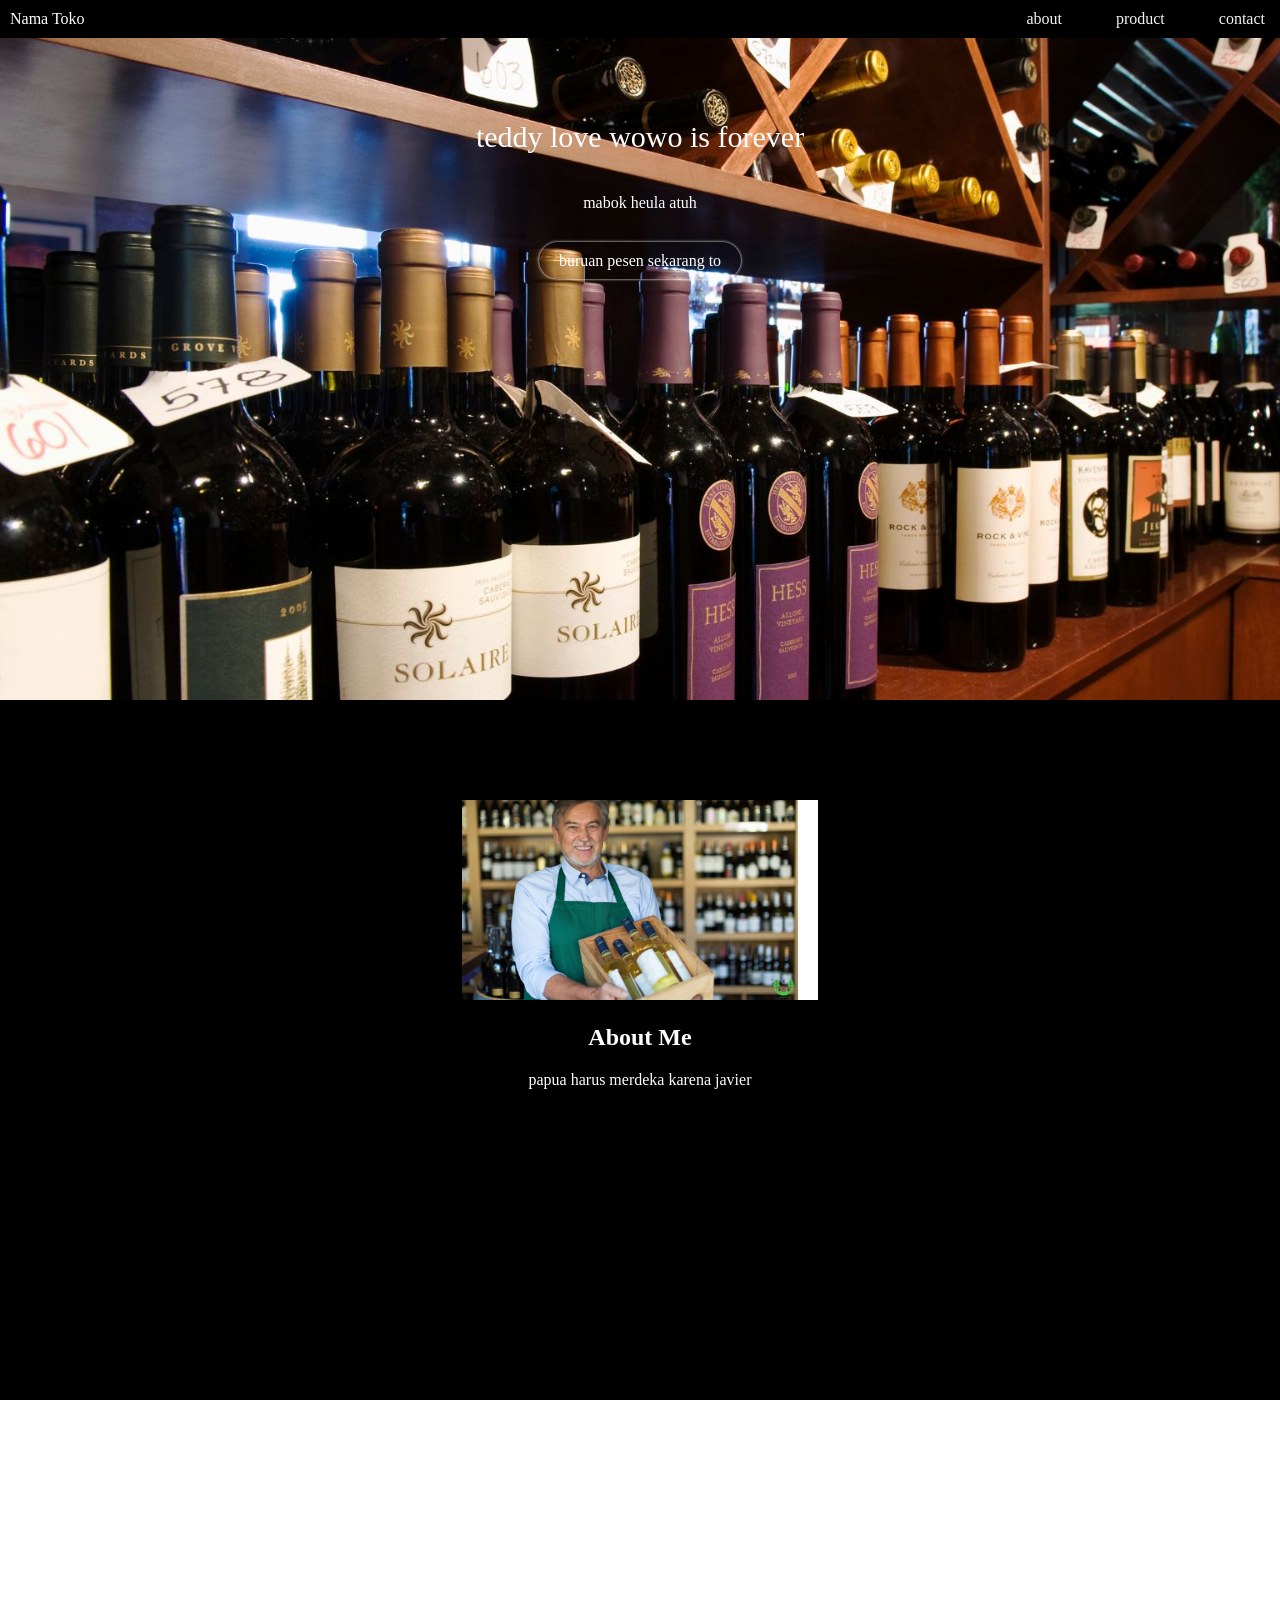
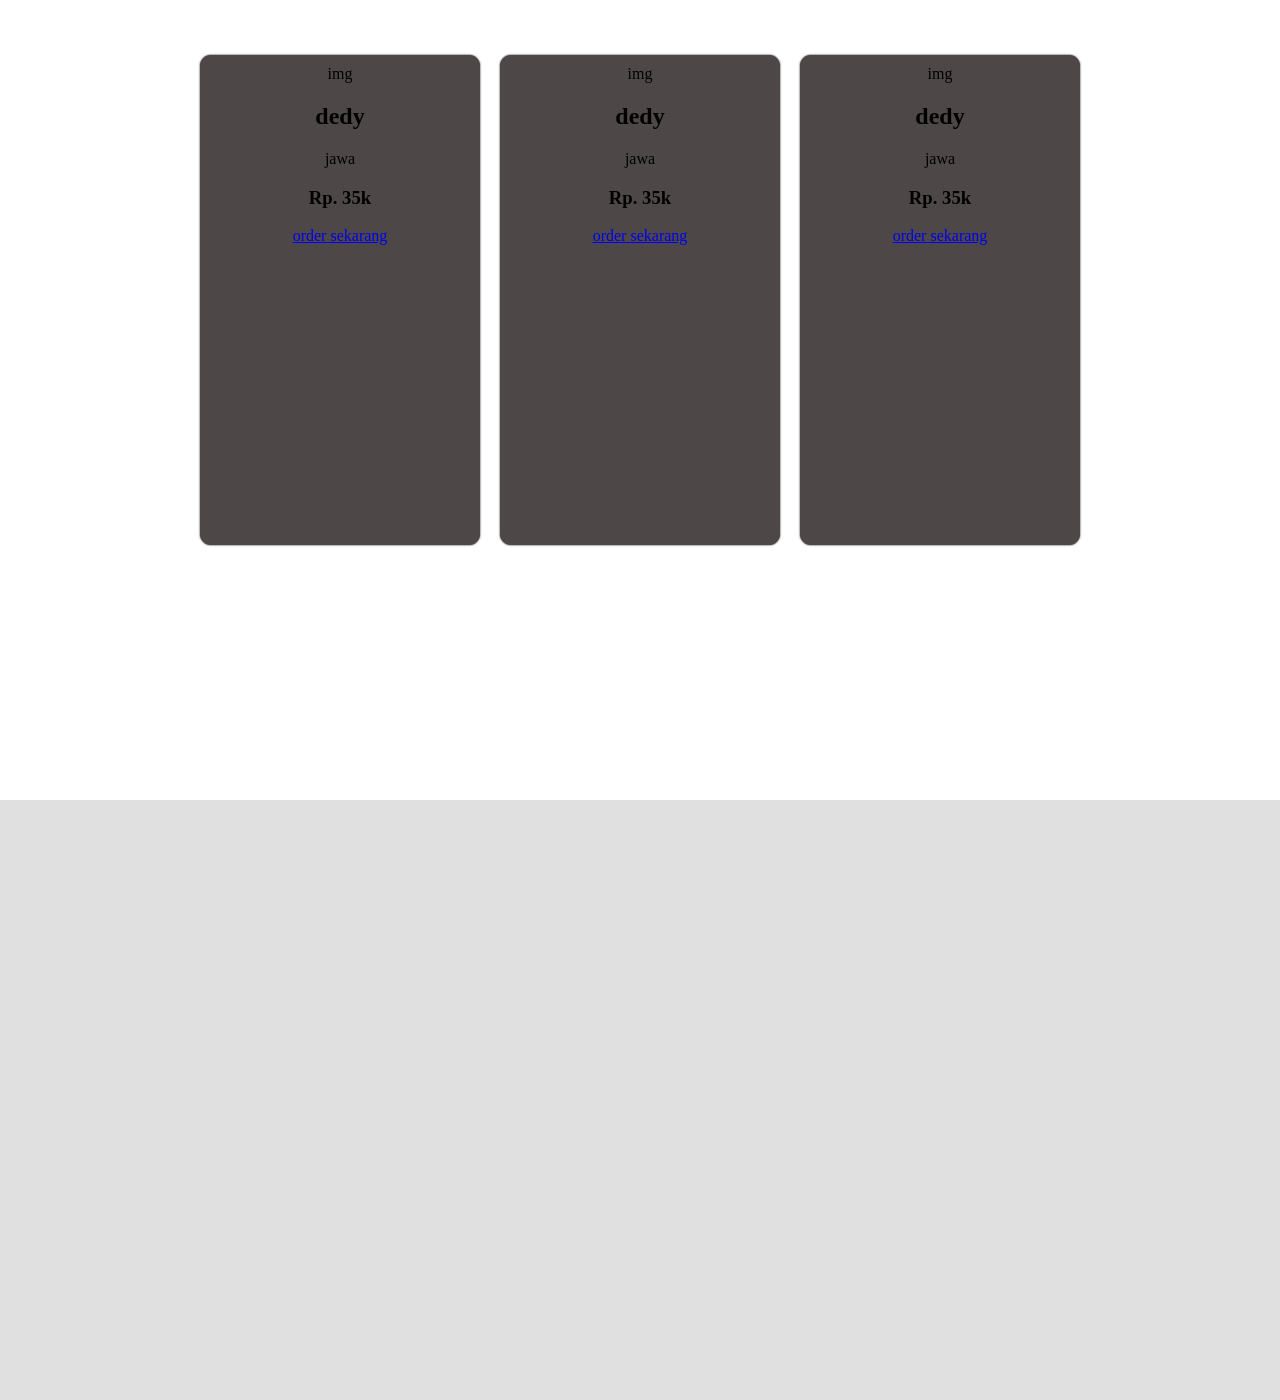
==== index.html @ 37997c79 "Add files via upload" ====
<!DOCTYPE html>
<html>

<head>

    <title>Document</title>
    <link rel="stylesheet" href="styles.css">
</head>

<body>
    <header>
        <div>
            Nama Toko
        </div>
        <nav>
            <a href="about">about</a>
            <a href="product">product</a>
            <a href="contact">contact</a>
        </nav>
    </header>
    <section class="home">
        <div class="welcome">
            teddy love wowo is forever
        </div>
        <div>
            mabok heula atuh
        </div>
        <div>
            <a href="#home">buruan pesen sekarang to</a>
        </div>
    </section>
    <section class="about">
        <div>
            <img src="xofyne.jpg">
            <div>
                <h2>About Me</h2>
                <p>
                    papua harus merdeka karena javier
                </p>
            </div>
    </section>
    <section class="product">
        <div class="container">
            <div class="card">
                <div>
                    img
                </div>
                <div>
                    <h2>dedy</h2>
                    <p>jawa</p>
                    <h3> Rp. 35k</h3>
                    <a href="#">
                        order sekarang
                    </a>
                </div>
            </div>

            <div class="card">
                <div>
                    img
                </div>
                <div>
                    <h2>dedy</h2>
                    <p>jawa</p>
                    <h3> Rp. 35k</h3>
                    <a href="#">
                        order sekarang
                    </a>
                </div>
            </div>


            <div class="card">
                <div>
                    img
                </div>
                <div>
                    <h2>dedy</h2>
                    <p>jawa</p>
                    <h3> Rp. 35k</h3>
                    <a href="#">
                        order sekarang
                    </a>
                </div>
            </div>
        </div>


    </section>

    <section class="contact">

    </section>

</body>

</html>
---- styles.css ----
body {
    margin: 0px;
}

header {
    display: flex;
    top: 0;
    width: 100%;
    background-color: black;
    justify-content: space-between;
    position: fixed;
    z-index: 1;
    color: white;
    padding: 10px;
}

nav a {
    padding: 10px 25px;
    text-decoration: none;
    color: rgb(243, 243, 243);

}

.home {
    background: url("backgroundwine.jpg") ;
    background-size: cover;
    background-repeat: no-repeat;
    background-attachment: fixed;
    height: 600px;
    padding-top: 100px;
    
}

.home div {
    text-align: center;
    color: white;
    margin: auto;
    width: 70%;
    padding: 20px;
}

.welcome {
    font-size: 30px;
    
}

.home a {
    color: white;
    padding: 10px 20px;
    text-decoration: none;
    box-shadow: 0px 0px 3px;
    border-radius: 20px;
}

.about {
    background-color: black;
    height: 600px;
    padding-top: 100px;
}

.about div {
    color: white;
    text-align: center;
    margin: auto;
    width: 70%;
}

.about img {
    height: 200px;
}


.product {
    background: url(xofynekayakat.jpg);
    background-size: cover;
    background-repeat: no-repeat;
    background-attachment: fixed;
    height: 1000px;
    display: flex;
    

}

.product .container {
    width: 100%;
    display: flex;
    justify-content: center;
    align-items: center;
}

.product .container .card {
    width:260px; 
    margin:10px; 
    height: 470px; 
    box-shadow: 0 0 2px ; 
    padding: 10px; 
    text-align: center; 
    background-color: rgb(77, 71, 71);
    border-radius: 11px;
 
}

.product.container.card img {
    width: 100%;
}

.product.container.card a {
    color: rgb(197, 197, 197);
    padding: 5px 20px;
    text-decoration: none;
    box-shadow: 0px 0px 3px;
    border-radius: 20px;
}

.contact {
    background-color: rgb(224, 224, 224);
    height: 600px;
}

footer {
    background-color: black;
    height: 50px;
}
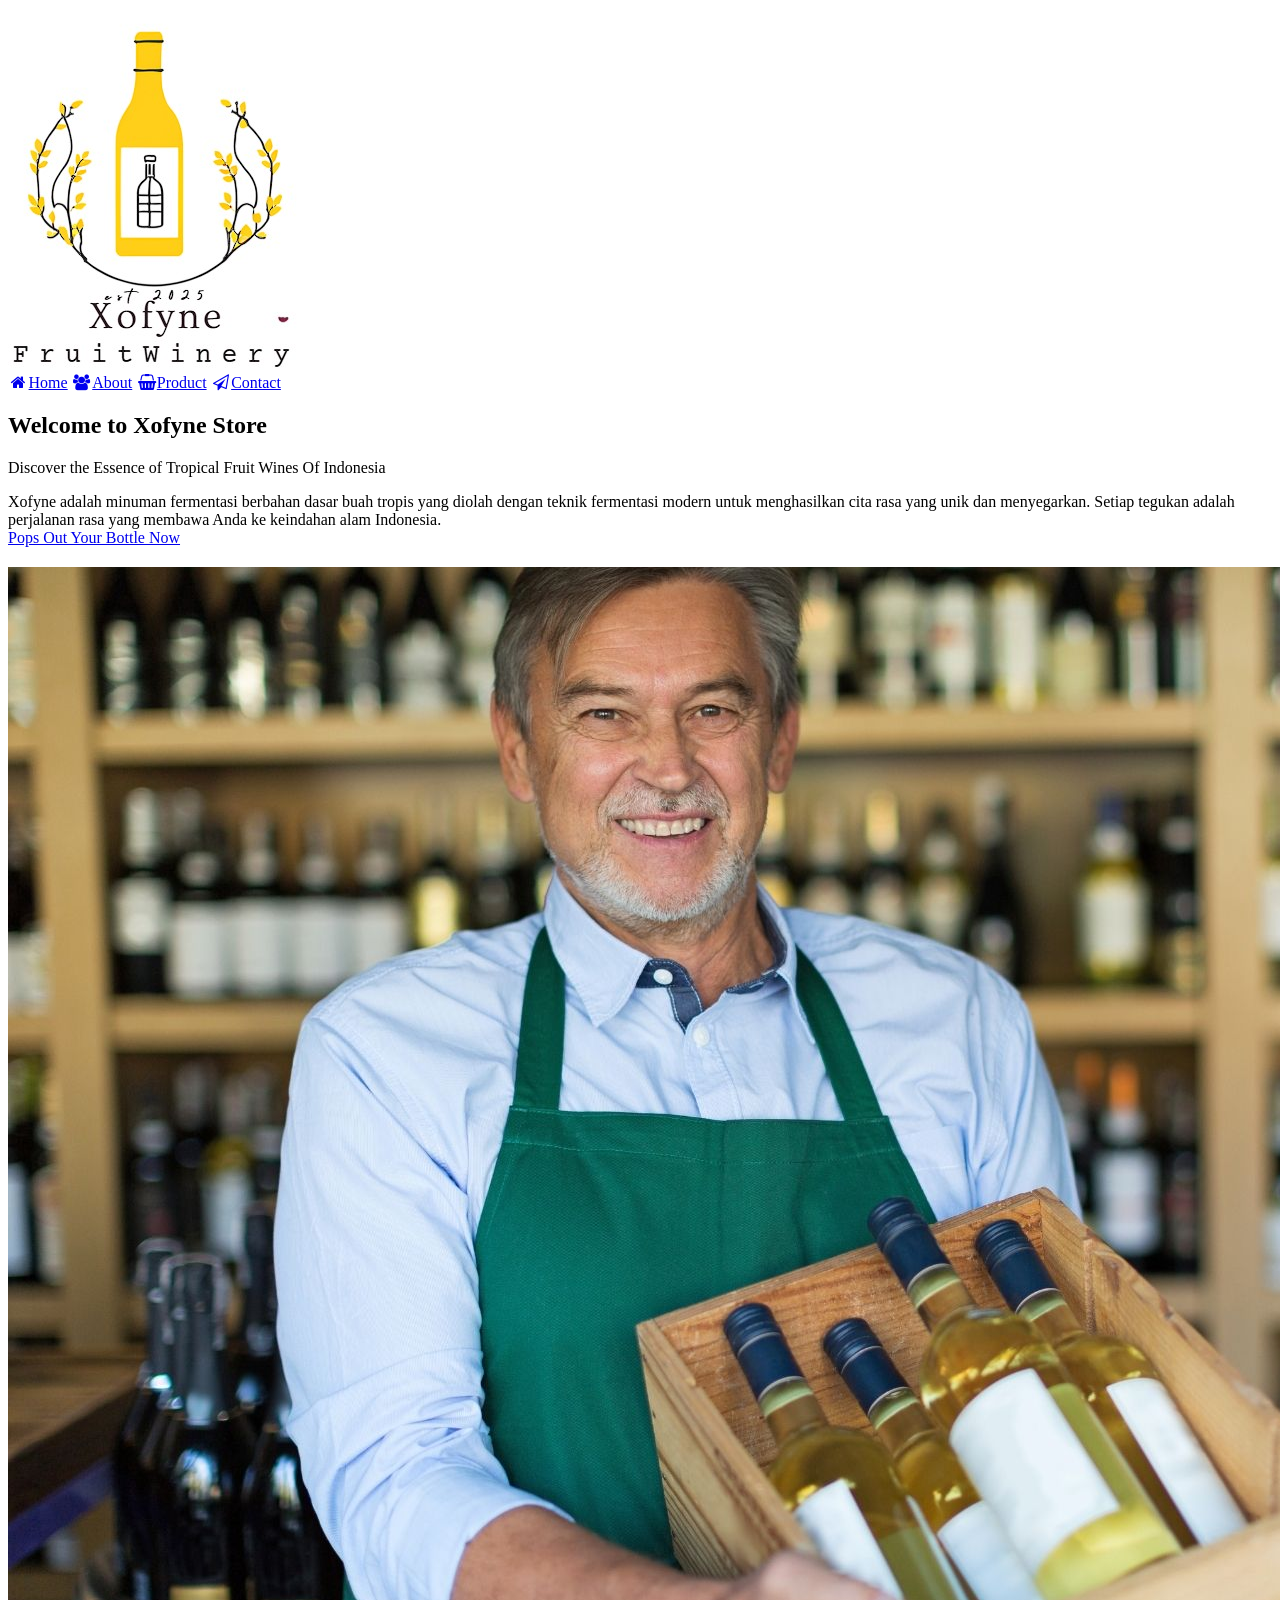
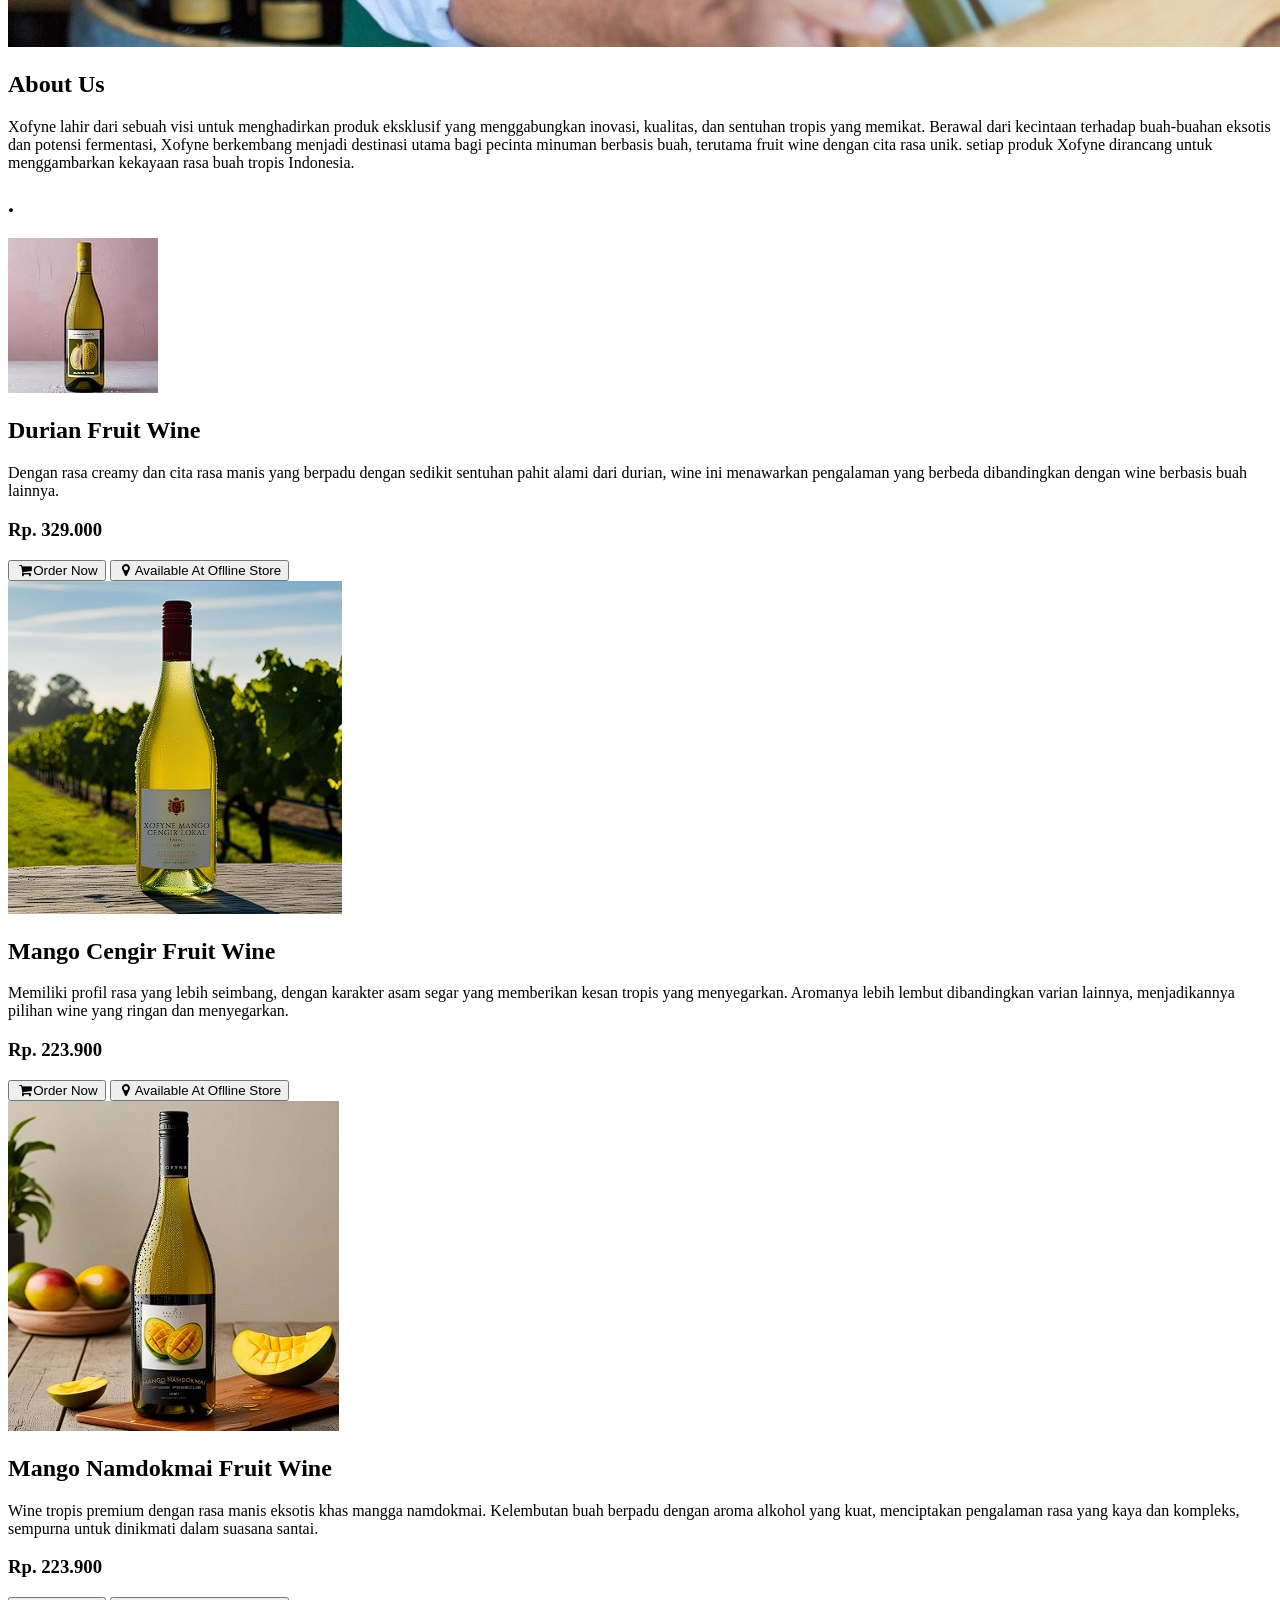
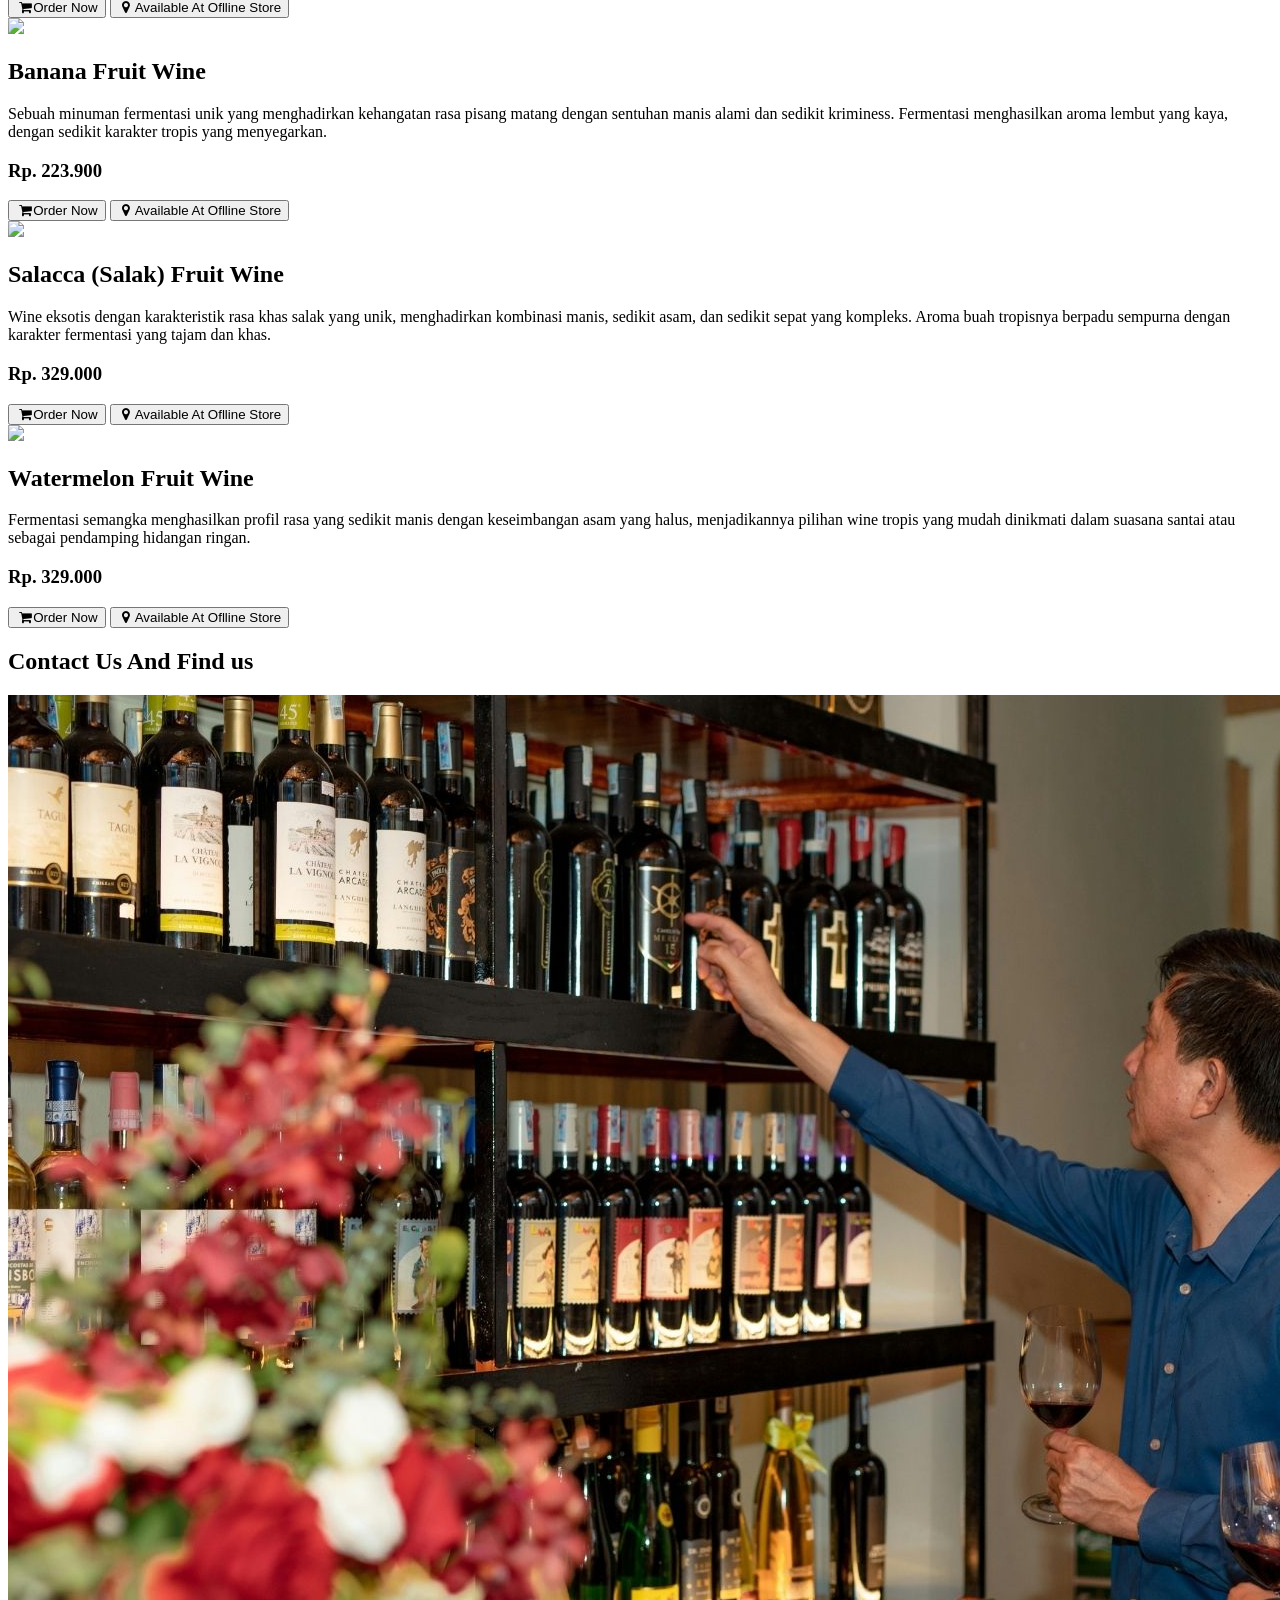
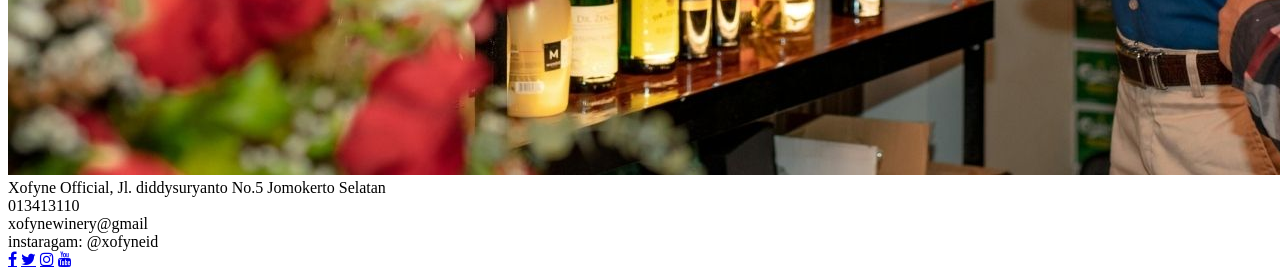
==== commit 6995bed0: "Update index.html" ====
--- a/index.html
+++ b/index.html
@@ -5,93 +5,190 @@
 
     <title>Document</title>
     <link rel="stylesheet" href="styles.css">
+    <link rel="stylesheet" href="https://cdnjs.cloudflare.com/ajax/libs/font-awesome/4.7.0/css/font-awesome.min.css">
+    <link rel="stylesheet" href="https://fonts.googleapis.com/css?family=Audiowide">
+    <link rel="stylesheet" href="https://cdnjs.cloudflare.com/ajax/libs/font-awesome/4.7.0/css/font-awesome.min.css">
+
 </head>
 
 <body>
     <header>
-        <div>
-            Nama Toko
+        <div class="logo">
+            <img src="xofynelo.jpg">
         </div>
         <nav>
-            <a href="about">about</a>
-            <a href="product">product</a>
-            <a href="contact">contact</a>
+            <a href="#home"><i class="fa fa-fw fa-home"></i>Home</a>
+            <a href="#about"><i class="fa fa-fw fa-users"></i>About</a>
+            <a href="#product"><i class="fa fa-fw fa-shopping-basket"></i>Product</a>
+            <a href="#contact"><i class="fa fa-fw fa-paper-plane-o"></i>Contact</a>
+
         </nav>
+
     </header>
     <section class="home">
         <div class="welcome">
-            teddy love wowo is forever
+
+            <h1 id="home">Welcome to Xofyne Store</h1>
+            <p>Discover the Essence of Tropical Fruit Wines Of Indonesia </p>
+        </div>
+        <div class="pengenalan">
+            Xofyne adalah minuman fermentasi berbahan dasar buah tropis yang diolah dengan teknik fermentasi modern
+            untuk menghasilkan cita rasa yang unik dan menyegarkan. Setiap tegukan adalah perjalanan rasa yang membawa
+            Anda ke keindahan alam Indonesia.
         </div>
         <div>
-            mabok heula atuh
-        </div>
-        <div>
-            <a href="#home">buruan pesen sekarang to</a>
+            <a href="#dod">Pops Out Your Bottle Now</a>
         </div>
     </section>
     <section class="about">
         <div>
+            <h1 id="about"></h1>
             <img src="xofyne.jpg">
             <div>
-                <h2>About Me</h2>
+                <h2>About Us</h2>
                 <p>
-                    papua harus merdeka karena javier
+                    Xofyne lahir dari sebuah visi untuk menghadirkan produk eksklusif yang menggabungkan inovasi,
+                    kualitas, dan sentuhan tropis yang memikat. Berawal dari kecintaan terhadap buah-buahan eksotis dan
+                    potensi fermentasi, Xofyne berkembang menjadi destinasi utama bagi pecinta minuman berbasis buah,
+                    terutama fruit wine dengan cita rasa unik. setiap produk Xofyne dirancang untuk menggambarkan
+                    kekayaan rasa buah tropis Indonesia.
                 </p>
             </div>
     </section>
     <section class="product">
+        <h1 id="product">.</h1>
         <div class="container">
             <div class="card">
-                <div>
-                    img
+                <div class="gambar">
+                    <img src="salak.jpg">
+
+                    <h2 id="dod">Durian Fruit Wine</h2>
                 </div>
-                <div>
-                    <h2>dedy</h2>
-                    <p>jawa</p>
-                    <h3> Rp. 35k</h3>
-                    <a href="#">
-                        order sekarang
-                    </a>
+                <div class="desk">
+                    <p>Dengan rasa creamy dan cita rasa manis yang berpadu dengan sedikit sentuhan pahit alami dari
+                        durian, wine ini menawarkan pengalaman yang berbeda dibandingkan dengan wine berbasis buah
+                        lainnya.</p>
+                    <h3> Rp. 329.000</h3>
+                    <button class="order"><i class="fa fa-fw fa-shopping-cart"></i>Order Now</button>
+                    <button class="order"><i class="fa fa-fw fa-map-marker"></i>Available At Oflline Store </button>
                 </div>
             </div>
 
             <div class="card">
-                <div>
-                    img
+                <div class="gambar">
+                    <img src="mangocengir.jpg">
+
+                    <h2>Mango Cengir Fruit Wine </h2>
                 </div>
-                <div>
-                    <h2>dedy</h2>
-                    <p>jawa</p>
-                    <h3> Rp. 35k</h3>
-                    <a href="#">
-                        order sekarang
-                    </a>
+                <div class="desk">
+                    <p>Memiliki profil rasa yang lebih seimbang, dengan karakter asam segar yang memberikan kesan tropis
+                        yang menyegarkan. Aromanya lebih lembut dibandingkan varian lainnya, menjadikannya pilihan wine
+                        yang ringan dan menyegarkan.
+                    </p>
+                    <h3> Rp. 223.900</h3>
+                    <button class="order"><i class="fa fa-fw fa-shopping-cart"></i>Order Now</button>
+                    <button class="order"><i class="fa fa-fw fa-map-marker"></i>Available At Oflline Store </button>
+
+                </div>
+            </div>
+            <div class="card">
+                <div class="gambar">
+                    <img src="mangonamdokmai.jpg">
+
+                    <h2>Mango Namdokmai Fruit Wine</h2>
+                </div>
+                <div class="desk">
+                    <p>Wine tropis premium dengan rasa manis eksotis khas mangga namdokmai. Kelembutan buah berpadu
+                        dengan aroma alkohol yang kuat, menciptakan pengalaman rasa yang kaya dan kompleks, sempurna
+                        untuk dinikmati dalam suasana santai.</p>
+
+                    <h3> Rp. 223.900</h3>
+                    <button class="order"><i class="fa fa-fw fa-shopping-cart"></i>Order Now</button>
+                    <button class="order"><i class="fa fa-fw fa-map-marker"></i>Available At Oflline Store </button>
                 </div>
             </div>
 
+        </div>
+    </section>
+    <section class="product">
 
+        <div class="kontainer">
             <div class="card">
-                <div>
-                    img
+                <div class="gambar">
+                    <img src="mium.jpg">
+
+                    <h2>Banana Fruit Wine</h2>
                 </div>
-                <div>
-                    <h2>dedy</h2>
-                    <p>jawa</p>
-                    <h3> Rp. 35k</h3>
-                    <a href="#">
-                        order sekarang
-                    </a>
+                <div class="desk">
+                    <p>Sebuah minuman fermentasi unik yang menghadirkan kehangatan rasa pisang matang dengan sentuhan
+                        manis alami dan sedikit kriminess. Fermentasi menghasilkan aroma lembut yang kaya, dengan
+                        sedikit karakter tropis yang menyegarkan.</p>
+                    <h3> Rp. 223.900</h3>
+                    <button class="order"><i class="fa fa-fw fa-shopping-cart"></i>Order Now</button>
+                    <button class="order"><i class="fa fa-fw fa-map-marker"></i>Available At Oflline Store </button>
+
+                </div>
+            </div>
+            <div class="card">
+                <div class="gambar">
+                    <img src="premi.jpg">
+
+                    <h2>Salacca (Salak) Fruit Wine</h2>
+                </div>
+                <div class="desk">
+                    <p>Wine eksotis dengan karakteristik rasa khas salak yang unik, menghadirkan kombinasi manis,
+                        sedikit asam, dan sedikit sepat yang kompleks. Aroma buah tropisnya berpadu sempurna dengan
+                        karakter fermentasi yang tajam dan khas.</p>
+                    <h3> Rp. 329.000</h3>
+                    <button class="order"><i class="fa fa-fw fa-shopping-cart"></i>Order Now</button>
+                    <button class="order"><i class="fa fa-fw fa-map-marker"></i>Available At Oflline Store </button>
+
+
+                </div>
+            </div>
+            <div class="card">
+                <div class="gambar">
+                    <img src="Screenshot 2025-04-28 195828.jpg">
+
+                    <h2>Watermelon Fruit Wine
+                    </h2>
+                </div>
+                <div class="desk">
+                    <p>Fermentasi semangka menghasilkan profil rasa yang sedikit manis dengan keseimbangan asam yang
+                        halus, menjadikannya pilihan wine tropis yang mudah dinikmati dalam suasana santai atau sebagai
+                        pendamping hidangan ringan.
+                    </p>
+                    <h3> Rp. 329.000</h3>
+
+                    <button class="order"><i class="fa fa-fw fa-shopping-cart"></i>Order Now</button>
+                    <button class="order"><i class="fa fa-fw fa-map-marker"></i>Available At Oflline Store </button>
                 </div>
             </div>
         </div>
-
-
     </section>
 
     <section class="contact">
-
+        <h1 id="contact">Contact Us And Find us</h1>
+        <div class="card">
+            <div>
+                <img src="xofynekayakett.jpg">
+            </div>
+            <div>
+                Xofyne Official, Jl. diddysuryanto No.5 Jomokerto Selatan<br>
+                013413110<br>
+                xofynewinery@gmail<br>
+                instaragam: @xofyneid<br>
+            </div>
+        </div>
     </section>
 
+    <footer>
+        <nav class="logo">
+            <a href="#" class="fa fa-facebook"></a>
+            <a href="#" class="fa fa-twitter"></a>
+            <a href="#" class="fa fa-instagram"></a>
+            <a href="#" class="fa fa-youtube"></a>
+        </nav class="logo">
+    </footer>
 </body>
-
-</html>+</html>
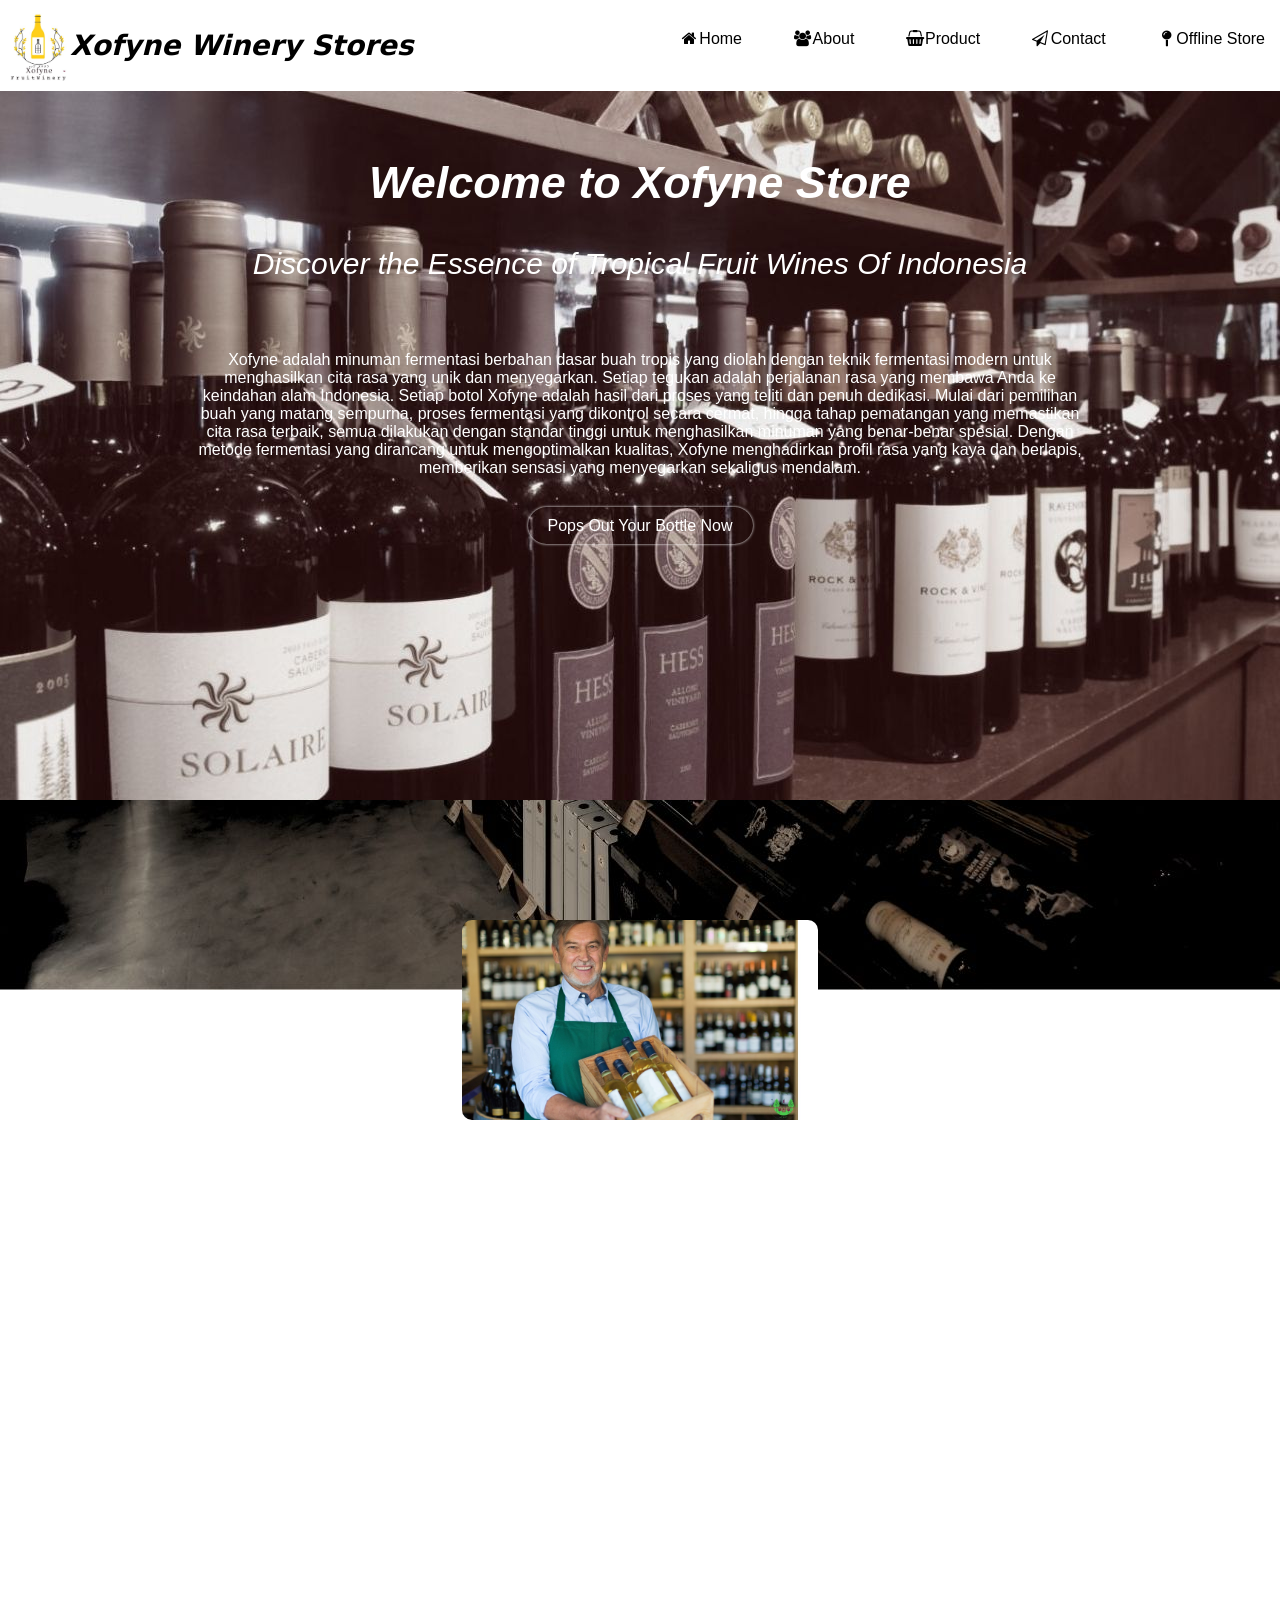
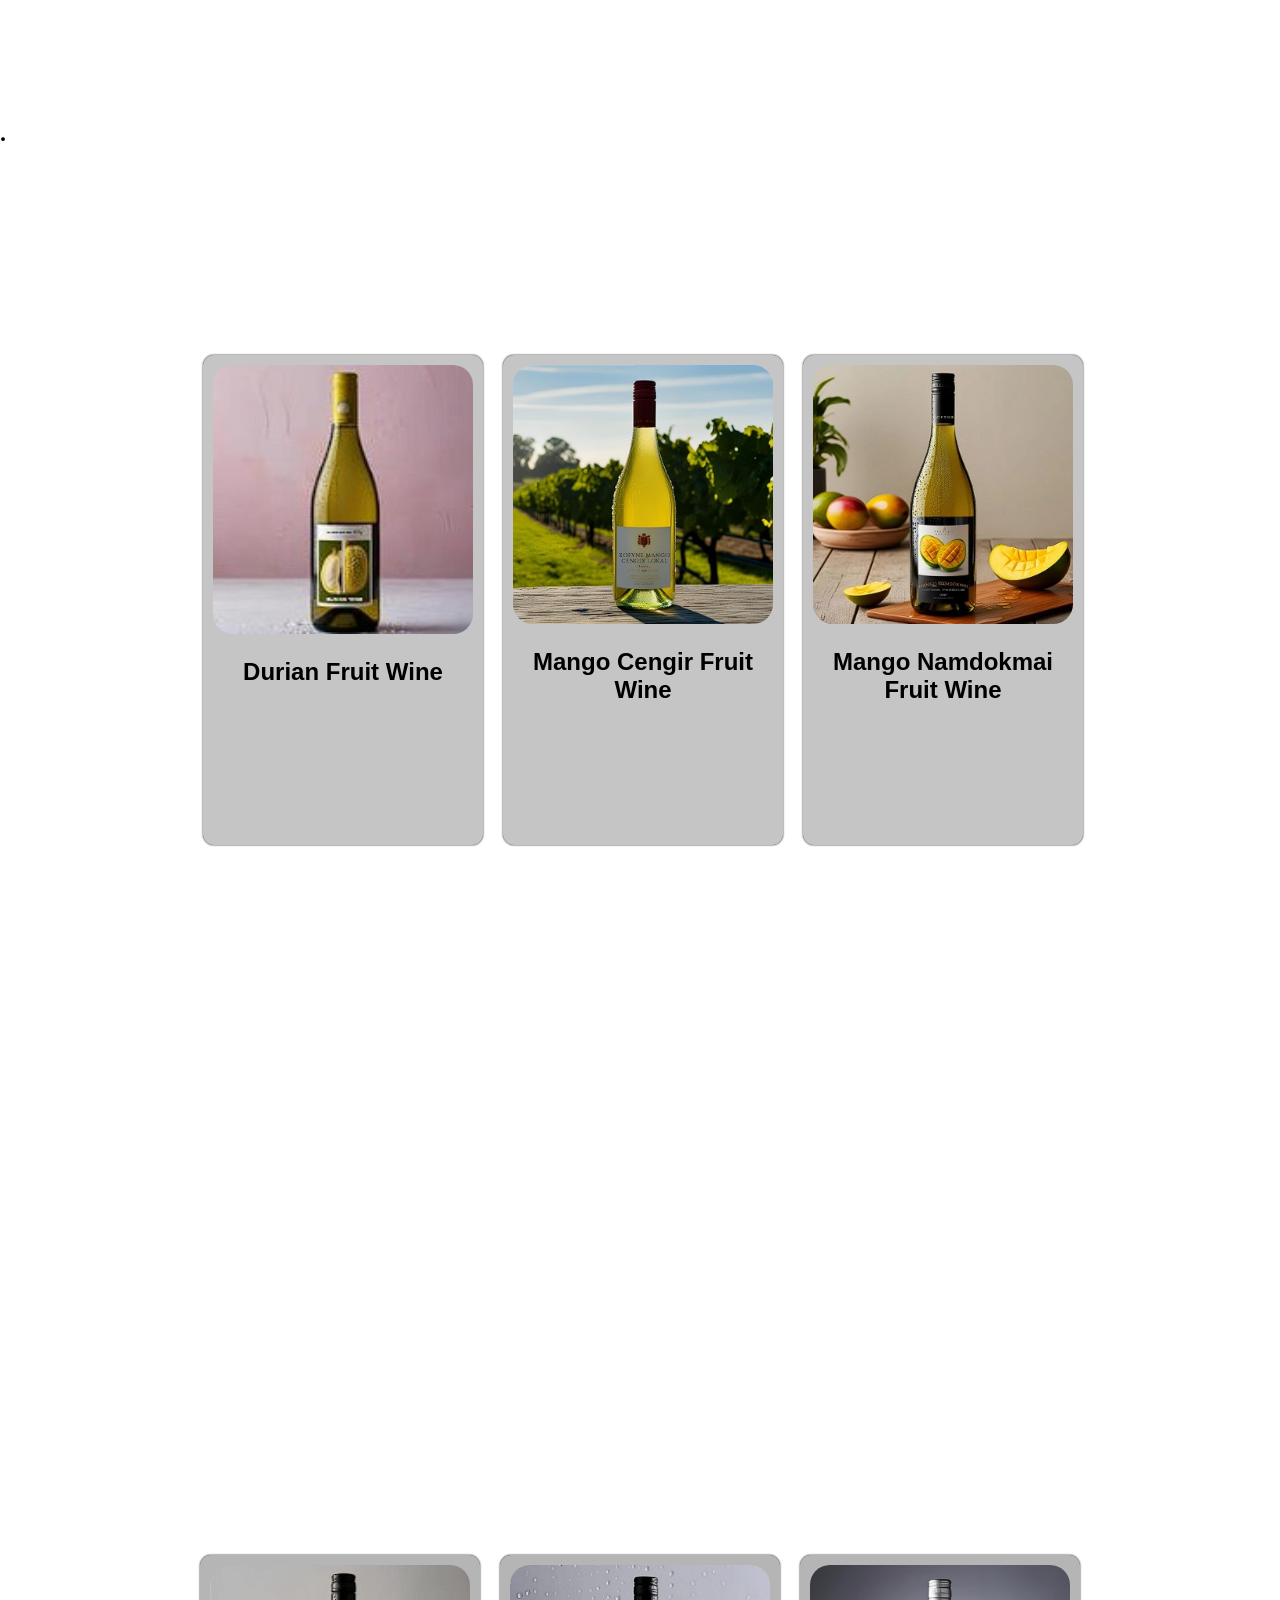
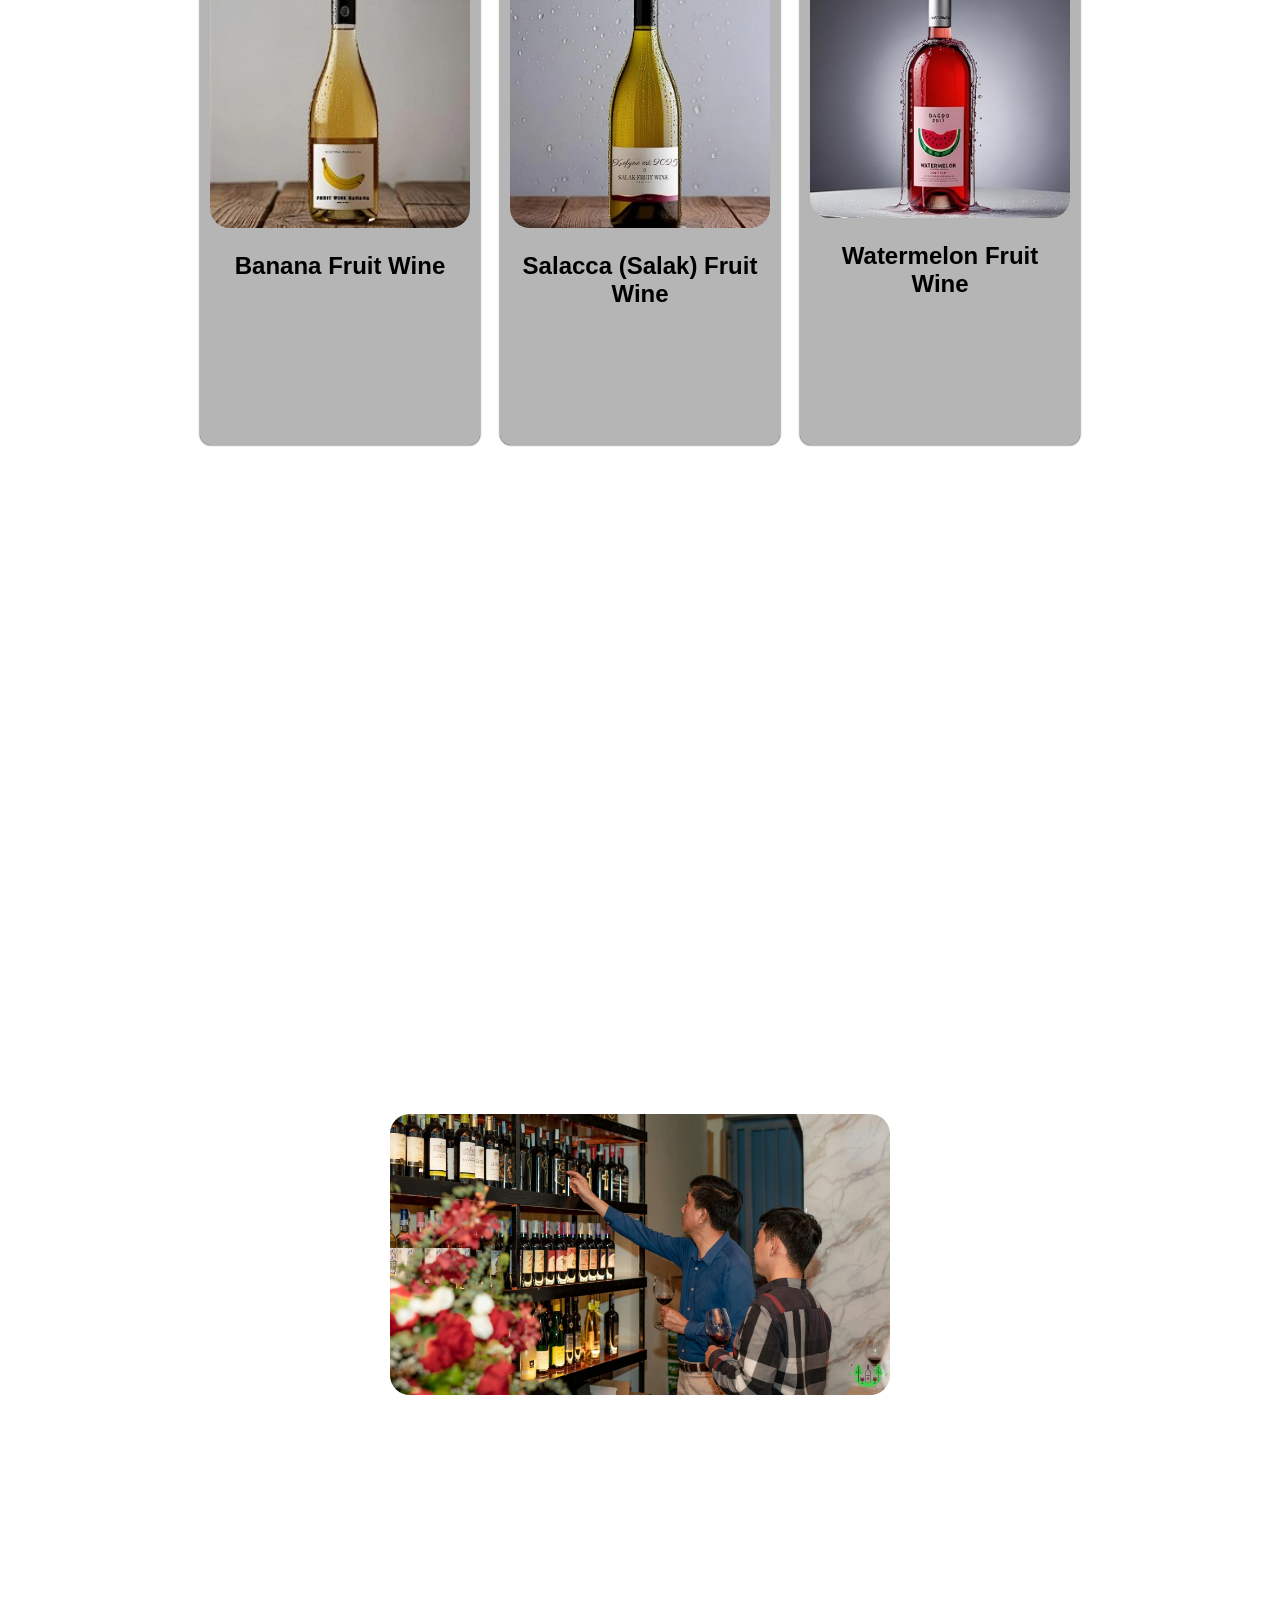
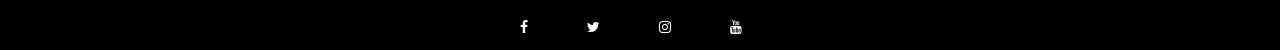
==== commit 3a59dd1d: "Add files via upload" ====
--- a/index.html
+++ b/index.html
@@ -15,13 +15,15 @@
     <header>
         <div class="logo">
             <img src="xofynelo.jpg">
+            <h1>Xofyne Winery Stores</h1>
+
         </div>
         <nav>
             <a href="#home"><i class="fa fa-fw fa-home"></i>Home</a>
             <a href="#about"><i class="fa fa-fw fa-users"></i>About</a>
             <a href="#product"><i class="fa fa-fw fa-shopping-basket"></i>Product</a>
             <a href="#contact"><i class="fa fa-fw fa-paper-plane-o"></i>Contact</a>
-
+            <a href="https://maps.app.goo.gl/zvNdqNMyJVKpManG8"><i class="fa fa-fw fa-map-pin"></i>Offline Store</a>
         </nav>
 
     </header>
@@ -34,7 +36,7 @@
         <div class="pengenalan">
             Xofyne adalah minuman fermentasi berbahan dasar buah tropis yang diolah dengan teknik fermentasi modern
             untuk menghasilkan cita rasa yang unik dan menyegarkan. Setiap tegukan adalah perjalanan rasa yang membawa
-            Anda ke keindahan alam Indonesia.
+            Anda ke keindahan alam Indonesia. Setiap botol Xofyne adalah hasil dari proses yang teliti dan penuh dedikasi. Mulai dari pemilihan buah yang matang sempurna, proses fermentasi yang dikontrol secara cermat, hingga tahap pematangan yang memastikan cita rasa terbaik, semua dilakukan dengan standar tinggi untuk menghasilkan minuman yang benar-benar spesial. Dengan metode fermentasi yang dirancang untuk mengoptimalkan kualitas, Xofyne menghadirkan profil rasa yang kaya dan berlapis, memberikan sensasi yang menyegarkan sekaligus mendalam.
         </div>
         <div>
             <a href="#dod">Pops Out Your Bottle Now</a>
@@ -58,19 +60,19 @@
     <section class="product">
         <h1 id="product">.</h1>
         <div class="container">
-            <div class="card">
+            <div class="card" id="dod">
                 <div class="gambar">
                     <img src="salak.jpg">
 
-                    <h2 id="dod">Durian Fruit Wine</h2>
+                    <h2>Durian Fruit Wine</h2>
                 </div>
                 <div class="desk">
                     <p>Dengan rasa creamy dan cita rasa manis yang berpadu dengan sedikit sentuhan pahit alami dari
                         durian, wine ini menawarkan pengalaman yang berbeda dibandingkan dengan wine berbasis buah
                         lainnya.</p>
-                    <h3> Rp. 329.000</h3>
+                    <h3> Rp. 329.000 <i class="fa fa-fw fa-money"></i></h3>
                     <button class="order"><i class="fa fa-fw fa-shopping-cart"></i>Order Now</button>
-                    <button class="order"><i class="fa fa-fw fa-map-marker"></i>Available At Oflline Store </button>
+                    <a href="https://maps.app.goo.gl/zvNdqNMyJVKpManG8"><i class="fa fa-fw fa-map-marker"></i>Available At Oflline Store </a>
                 </div>
             </div>
 
@@ -85,10 +87,9 @@
                         yang menyegarkan. Aromanya lebih lembut dibandingkan varian lainnya, menjadikannya pilihan wine
                         yang ringan dan menyegarkan.
                     </p>
-                    <h3> Rp. 223.900</h3>
+                    <h3> Rp. 223.900 <i class="fa fa-fw fa-money"></i></h3>
                     <button class="order"><i class="fa fa-fw fa-shopping-cart"></i>Order Now</button>
-                    <button class="order"><i class="fa fa-fw fa-map-marker"></i>Available At Oflline Store </button>
-
+                    <a href="https://maps.app.goo.gl/zvNdqNMyJVKpManG8"><i class="fa fa-fw fa-map-marker"></i>Available At Oflline Store </a>
                 </div>
             </div>
             <div class="card">
@@ -102,9 +103,9 @@
                         dengan aroma alkohol yang kuat, menciptakan pengalaman rasa yang kaya dan kompleks, sempurna
                         untuk dinikmati dalam suasana santai.</p>
 
-                    <h3> Rp. 223.900</h3>
+                    <h3> Rp. 223.900 <i class="fa fa-fw fa-money"></i></h3>
                     <button class="order"><i class="fa fa-fw fa-shopping-cart"></i>Order Now</button>
-                    <button class="order"><i class="fa fa-fw fa-map-marker"></i>Available At Oflline Store </button>
+                    <a href="https://maps.app.goo.gl/zvNdqNMyJVKpManG8"><i class="fa fa-fw fa-map-marker"></i>Available At Oflline Store </a>
                 </div>
             </div>
 
@@ -123,10 +124,9 @@
                     <p>Sebuah minuman fermentasi unik yang menghadirkan kehangatan rasa pisang matang dengan sentuhan
                         manis alami dan sedikit kriminess. Fermentasi menghasilkan aroma lembut yang kaya, dengan
                         sedikit karakter tropis yang menyegarkan.</p>
-                    <h3> Rp. 223.900</h3>
+                    <h3> Rp. 223.900 <i class="fa fa-fw fa-money"></i></h3>
                     <button class="order"><i class="fa fa-fw fa-shopping-cart"></i>Order Now</button>
-                    <button class="order"><i class="fa fa-fw fa-map-marker"></i>Available At Oflline Store </button>
-
+                    <a href="https://maps.app.goo.gl/zvNdqNMyJVKpManG8"><i class="fa fa-fw fa-map-marker"></i>Available At Oflline Store </a>
                 </div>
             </div>
             <div class="card">
@@ -139,9 +139,9 @@
                     <p>Wine eksotis dengan karakteristik rasa khas salak yang unik, menghadirkan kombinasi manis,
                         sedikit asam, dan sedikit sepat yang kompleks. Aroma buah tropisnya berpadu sempurna dengan
                         karakter fermentasi yang tajam dan khas.</p>
-                    <h3> Rp. 329.000</h3>
+                    <h3> Rp. 329.000 <i class="fa fa-fw fa-money"></i></h3>
                     <button class="order"><i class="fa fa-fw fa-shopping-cart"></i>Order Now</button>
-                    <button class="order"><i class="fa fa-fw fa-map-marker"></i>Available At Oflline Store </button>
+                    <a href="https://maps.app.goo.gl/zvNdqNMyJVKpManG8"><i class="fa fa-fw fa-map-marker"></i>Available At Oflline Store </a>
 
 
                 </div>
@@ -158,10 +158,10 @@
                         halus, menjadikannya pilihan wine tropis yang mudah dinikmati dalam suasana santai atau sebagai
                         pendamping hidangan ringan.
                     </p>
-                    <h3> Rp. 329.000</h3>
+                    <h3> Rp. 329.000 <i class="fa fa-fw fa-money"></i></h3>
 
                     <button class="order"><i class="fa fa-fw fa-shopping-cart"></i>Order Now</button>
-                    <button class="order"><i class="fa fa-fw fa-map-marker"></i>Available At Oflline Store </button>
+                    <a href="https://maps.app.goo.gl/zvNdqNMyJVKpManG8"><i class="fa fa-fw fa-map-marker"></i>Available At Oflline Store </a>
                 </div>
             </div>
         </div>
@@ -174,7 +174,8 @@
                 <img src="xofynekayakett.jpg">
             </div>
             <div>
-                Xofyne Official, Jl. diddysuryanto No.5 Jomokerto Selatan<br>
+                Xofyne Winery<br>
+                Jl. Wijaya I No.49, RT.10/RW.5, Petogogan, Kec. Kby. Baru, Kota Jakarta Selatan, Daerah Khusus Ibukota Jakarta 12170<br>
                 013413110<br>
                 xofynewinery@gmail<br>
                 instaragam: @xofyneid<br>
@@ -184,11 +185,13 @@
 
     <footer>
         <nav class="logo">
-            <a href="#" class="fa fa-facebook"></a>
-            <a href="#" class="fa fa-twitter"></a>
-            <a href="#" class="fa fa-instagram"></a>
-            <a href="#" class="fa fa-youtube"></a>
+            
+                <li><a href="https://www.facebook.com/profile.php?id=61575337997709" class="fa fa-facebook"></a></li>
+                <li><a href="https://x.com/xofynewineryid" class="fa fa-twitter"></a></li>
+                <li><a href="https://www.instagram.com/xofynewinery/" class="fa fa-instagram"></a></li>
+                <li><a href="https://www.youtube.com/channel/UC3MIvRqEda2gnetuE4OfJPA" class="fa fa-youtube"></a></li>
+            
         </nav class="logo">
     </footer>
 </body>
-</html>
+</html>
--- a/styles.css
+++ b/styles.css
@@ -0,0 +1,391 @@
+body {
+    margin: 0px;
+}
+
+header {
+    display: flex;
+    top: 0;
+    width: 100%;
+    background-color: rgb(255, 255, 255);
+    justify-content: space-between;
+    position: fixed;
+    z-index: 1;
+    color: rgb(0, 0, 0);
+    padding: 10px;
+    
+}
+header img {
+width: 60px;
+}
+.logos:hover {
+    transition: 1s;
+    transform: scale(1.1);
+}
+
+.logo:hover {
+    transition: 1s;
+    transform: scale(1.1);
+    justify-content: center;
+    display: flex;
+    box-shadow: 0px 0px 3px;
+    border-radius: 20px;
+
+}
+.logo{
+    justify-content: center;
+    display: flex;
+    font-family: system-ui, -apple-system, BlinkMacSystemFont, 'Segoe UI', Roboto, Oxygen, Ubuntu, Cantarell, 'Open Sans', 'Helvetica Neue', sans-serif;
+    font-size: 14px;
+    font-style: oblique;
+}
+
+nav a {
+    padding: 10px 25px;
+    text-decoration: none;
+    color: rgb(0, 0, 0);
+    margin-top: 10px;
+    float: left;
+    border: none;
+    outline: none;
+    cursor: pointer;
+    position: relative;
+     z-index: 0;
+    border-radius: 20px;
+    text-decoration: none;
+    font-family: "Audiowide", sans-serif;
+}
+
+ nav a:hover{
+    padding: 15px 22px;
+    animation: rainbow 10s infinite;
+    background-color: rgb(10, 15, 20);
+    opacity: 80%;
+    transition: 0.5s;
+}
+
+.home {
+    width: 100%;
+    background: url("backgroundwine.jpg") ;
+    background-position: center;
+    background-repeat: no-repeat;
+    background-attachment: fixed;
+    height: 600px;
+    padding-top: 100px;
+    padding-bottom: 100px;
+    
+}
+
+.home div {
+    text-align: center;
+    color: rgb(255, 255, 255);
+    margin: auto;
+    width: 70%;
+    padding: 20px;
+    font-family: 'Franklin Gothic Medium', 'Arial Narrow', Arial, sans-serif;
+}
+
+.welcome {
+    font-size: 30px;
+    font-family: Verdana, Geneva, Tahoma, sans-serif;
+    font-style: oblique ;
+    
+}
+.welcome:hover{
+    font-size: 40px;
+    font-family: 'Franklin Gothic Medium', 'Arial Narrow', Arial, sans-serif;
+    text-decoration: underline;
+    text-align: center;
+    transition: 2s;
+}
+.home a {
+    color: white;
+    padding: 10px 20px;
+    text-decoration: none;
+    box-shadow: 0px 0px 3px;
+    border-radius: 20px;
+    -webkit-animation: order 15s infinite;
+    font-family: 'Franklin Gothic Medium', 'Arial Narrow', Arial, sans-serif;
+
+}
+.home a:hover{
+    padding: 15px 25px;
+    transition: 1s;
+    background-color: aliceblue
+    
+}
+.pengenalan:hover {
+    font-size: 22px;
+    font-family: 'Franklin Gothic Medium', 'Arial Narrow', Arial, sans-serif;
+    text-decoration: none;
+    text-align: center;
+    transition: 2s;
+    padding: 10px 20px;
+    color: rgb(231, 50, 255);
+}
+
+.about {
+    background: url(xofynekayaleen.jpg);
+    height: 600px;
+    width: 100%;
+    background-position: center;
+    background-repeat: no-repeat;
+    background-attachment: fixed;
+    padding-top: 100px;
+    padding-bottom: 100px;
+    
+}
+.about div {
+    color: rgb(255, 255, 255);
+    text-align: center;
+    margin: auto;
+    width: 70%;
+    font-family: Cambria, Cochin, Georgia, Times, 'Times New Roman', serif;
+    
+}
+.about div:hover {   
+    transition: 0.5s;
+    transform: scale(1.1);
+    box-shadow: 0px 0px 3px;
+    color: rgb(178, 245, 243);
+}
+.about img {
+    height: 200px;
+    border-radius: 10px;
+}
+
+
+.product {
+    background: url(xofynekayakat.jpg);
+    background-position: center;
+    background-size: cover;
+    background-repeat: no-repeat;
+    background-attachment: fixed;
+    padding-top: 100px;
+    padding-bottom: 100px;
+    background-attachment: fixed;
+    height: 1000px;
+    display: flex;
+    
+
+}
+
+.product .container {
+    width: 100%;
+    display: flex;
+    justify-content: center;
+    align-items: center;
+}
+
+.product .container .card {
+    width:260px; 
+    margin:10px; 
+    height: 470px; 
+    box-shadow: 0 0 2px ; 
+    padding: 10px; 
+    text-align: center; 
+    background-color: rgb(197, 197, 197);
+    border-radius: 11px;
+    
+
+}
+.card{
+    overflow: hidden;
+    position: relative;
+
+    
+}
+.card .desk {
+    font-size: 18px;
+    color: rgb(0, 0, 0);
+    padding: 10px;
+    position: absolute;
+    top: 800px;
+    font-family: 'Franklin Gothic Medium', 'Arial Narrow', Arial, sans-serif;
+}
+.card:hover .desk {
+    top: 0px;
+    transition: 0.5s;
+
+}
+.card:hover{
+    transform: scale(    1.1);
+    transition: 1s;
+}
+.card:hover .gambar {
+    top: 0px;
+    transition: 0.5s;
+    opacity: 10%;
+}
+.card .desk .order {
+    text-decoration: none;
+    background-color: rgb(0, 0, 0);
+    color: rgb(255, 255, 255);
+    padding: 10px 60px;
+    border-radius: 10px;
+    font-family: 'Franklin Gothic Medium', 'Arial Narrow', Arial, sans-serif;
+    
+}
+.card .desk .order:hover {
+    background-color: rgb(148, 131, 131);
+    color: rgb(116, 105, 105);
+    box-shadow: 0px 0px 3px;
+    transition: 0.7s;
+    padding: 10px 5px;
+    -webkit-animation: order 20s infinite;
+    animation: order 5s infinite;
+    border-radius: 10px;
+    display: inline-block;
+    transition: 2s;
+}
+.card .desk a {
+    text-decoration: none;
+    background-color: rgb(0, 0, 0);
+    color: rgb(255, 255, 255);
+    padding: 10px 5px;
+    border-radius: 10px;
+    font-family: 'Franklin Gothic Medium', 'Arial Narrow', Arial, sans-serif;
+    display: inline-block;
+    margin-top: 10px;
+    margin-bottom: 10px;
+}
+.card .desk a:hover {
+    background-color: rgb(148, 131, 131);
+    color: rgb(116, 105, 105);
+    box-shadow: 0px 0px 3px;
+    transition: 0.7s;
+    padding: 10px 5px;
+    -webkit-animation: order 20s infinite;
+    animation: order 5s infinite;
+    border-radius: 10px;
+    display: inline-block;
+    transition: 2s;
+    margin-top: 10px;
+    margin-bottom: 10px;
+}
+    
+.gambar h2{
+    font-family: Impact, Haettenschweiler, 'Arial Narrow Bold', sans-serif;
+}
+.desk.kk {
+
+display: inline-block;
+    
+}
+.card img {
+    width: 100%;
+    border-radius: 20px;
+    
+}
+
+.product.kontainer.card a {
+    color: rgb(255, 223, 223);
+    padding: 5px 20px;
+    text-decoration: none;
+    box-shadow: 0px 0px 3px;
+    border-radius: 20px;
+}
+.product .kontainer {
+    width: 100%;
+    display: flex;
+    justify-content: center;
+    align-items: center;
+}
+
+.product .kontainer .card {
+    width:260px; 
+    margin:10px; 
+    height: 470px; 
+    box-shadow: 0 0 2px ; 
+    padding: 10px; 
+    text-align: center; 
+    background-color: rgb(181, 181, 181);
+    border-radius: 11px;
+
+}
+
+.card img {
+    width: 100%;
+    border-radius: 20px;
+    
+}
+
+.product.kontainer.card a {
+    color: rgb(255, 223, 223);
+    padding: 5px 20px;
+    text-decoration: none;
+    box-shadow: 0px 0px 3px;
+    border-radius: 20px;
+}
+.contact {
+    background: url(xofynekayakett.jpg);
+    height: 600px;
+    background-position: center;
+    background-size: cover;
+    background-repeat: no-repeat;
+    background-attachment: fixed;
+    padding-top: 100px;
+    padding-bottom: 100px;
+}
+
+.contact .card {
+        margin: auto;
+        color: rgb(255, 255, 255);
+        text-align: center;
+        padding-top: 10px;
+        width: 600px;
+        justify-content: center;
+}
+section.contact img{
+    width: 500px;
+}
+
+.contact h1 {
+    top: 30px;
+    font-family: Arial, Helvetica, sans-serif;
+    color: rgb(255, 255, 255);
+    font-size: 30px;
+    padding: 60px;
+    text-align: center;
+    font-style: oblique;
+}
+
+footer {
+    background-color: rgb(0, 0, 0);
+    height: 50px;
+    padding: 10-px;
+}
+footer a {
+    color: rgb(255, 255, 255);
+    text-decoration: none;
+    padding: 10px 20px;
+    font-family: 'Franklin Gothic Medium', 'Arial Narrow', Arial, sans-serif;
+    justify-content: center;
+    display: flex;
+}
+@-webkit-keyframes rainbow{
+    1%{color : rgb(15, 68, 241);}
+    10%{color: rgb(0, 204, 255);transform: rotate(10deg);}
+    20%{color: rgb(0, 255, 242);}
+    30%{color: Cadet rgb(0, 255, 242); }
+    40%{color: rgb(0, 255, 106);}
+    50%{color: rgb(255, 252, 80);}
+    60%{color: rgb(218, 142, 0);}
+    70%{color: rgb(234, 0, 255);}
+    80%{color: DeepPink;}
+    90%{color :rgb(50, 98, 255) }
+    100%{color: rgb(228, 255, 106);}
+}
+@-webkit-keyframes order{
+    1%{color : rgb(15, 68, 241);}
+    10%{color: rgb(0, 204, 255);transform: rotate(10deg);}
+    20%{color: rgb(0, 255, 242);}
+    30%{color: Cadet rgb(0, 255, 242);}
+    40%{color: rgb(0, 255, 106);}
+    50%{color: rgb(255, 252, 80);}
+    60%{color: rgb(218, 142, 0);}
+    70%{color: rgb(234, 0, 255);}
+    80%{color: DeepPink; transform: rotate(-10deg) ;}
+    90%{color :rgb(50, 98, 255) }
+    100%{color: rgb(228, 255, 106);}
+}
+
